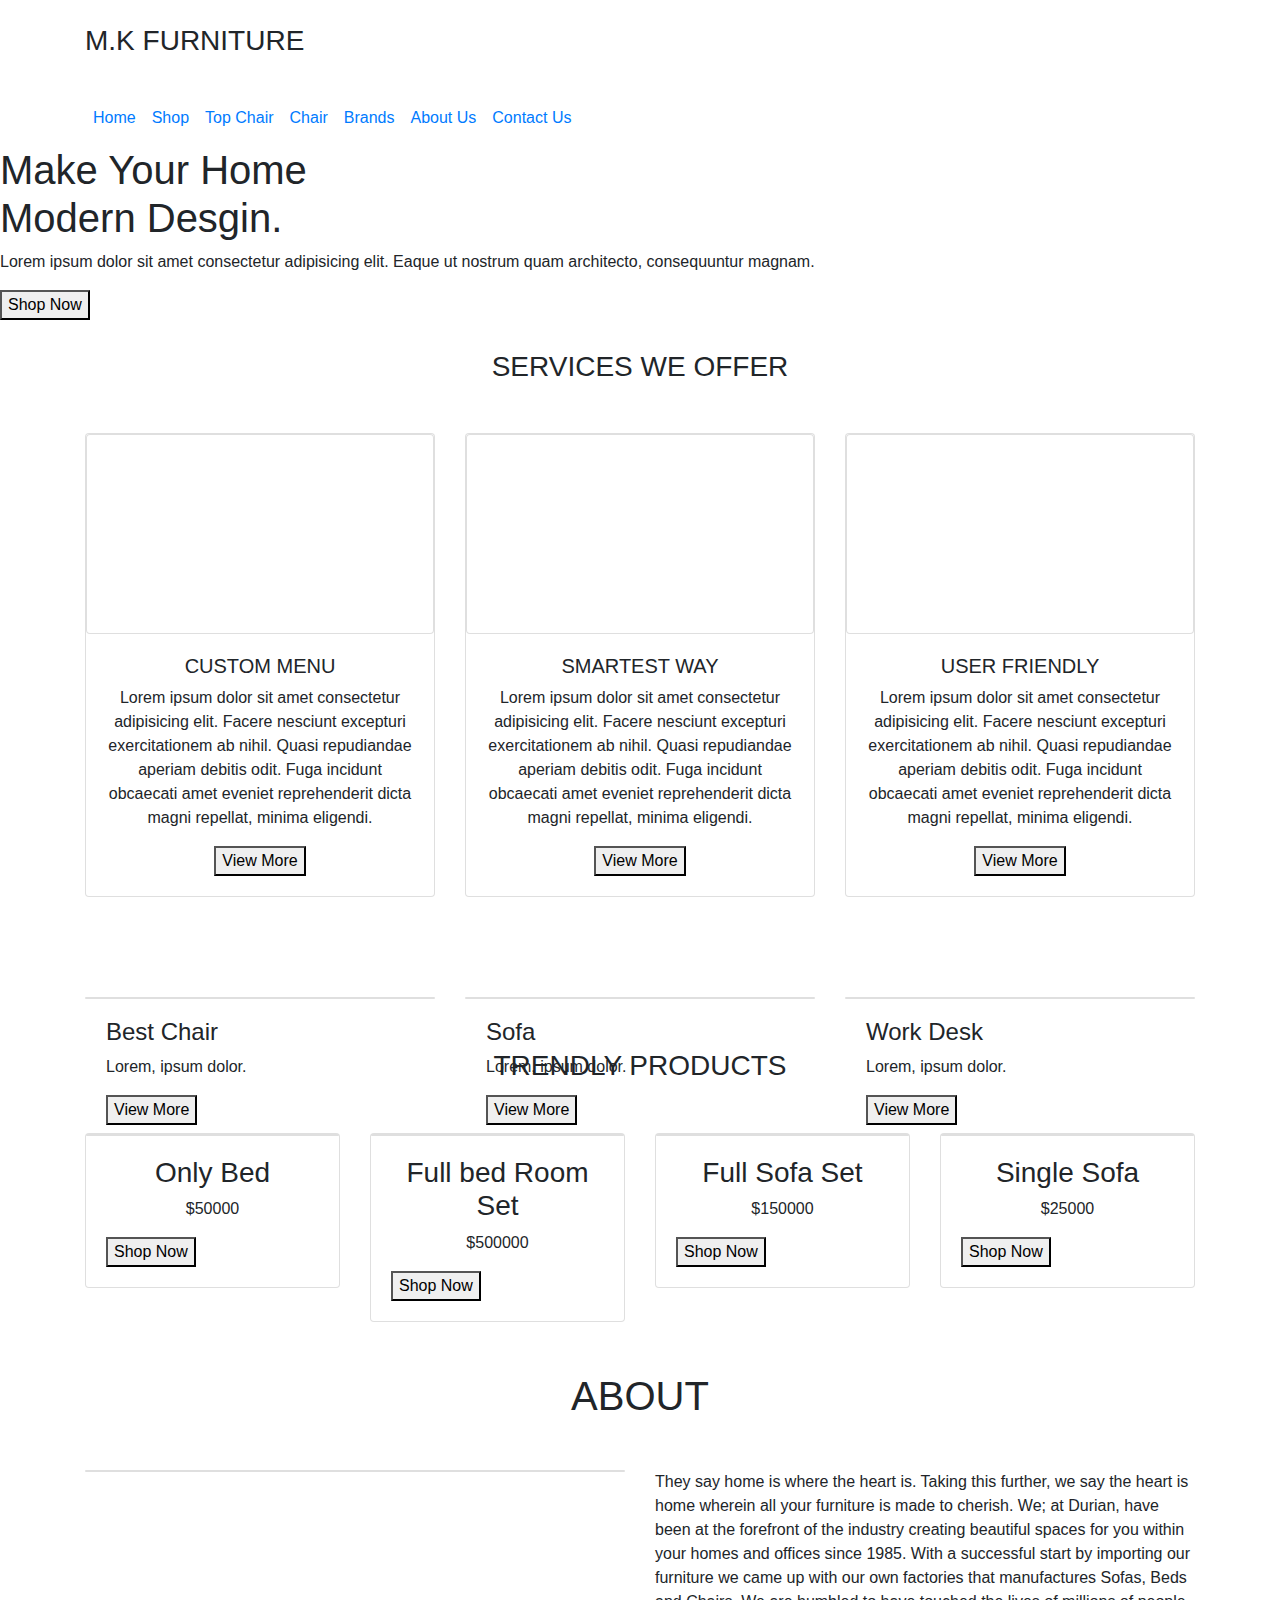
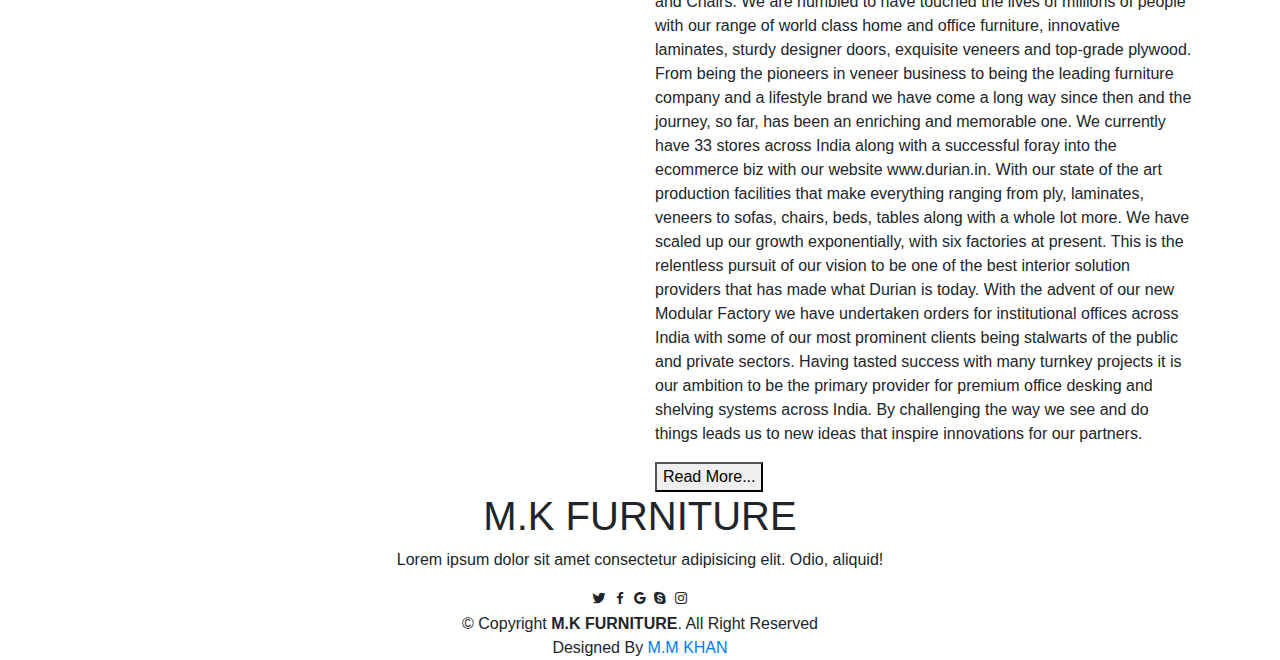
==== index.html @ 19c334e7 "Add files via upload" ====
<!DOCTYPE html>
<html lang="en">
<head>
    <meta charset="UTF-8">
    <meta http-equiv="X-UA-Compatible" content="IE=edge">
    <meta name="viewport" content="width=device-width, initial-scale=1.0">
    <title>M.K FURNITURE</title>
    <link rel="stylesheet" href="style.css">
    <!-- bootstrap link -->
    <link rel="stylesheet" href="https://cdn.jsdelivr.net/npm/bootstrap@4.0.0/dist/css/bootstrap.min.css" integrity="sha384-Gn5384xqQ1aoWXA+058RXPxPg6fy4IWvTNh0E263XmFcJlSAwiGgFAW/dAiS6JXm" crossorigin="anonymous">
    <script src="https://code.jquery.com/jquery-3.2.1.slim.min.js" integrity="sha384-KJ3o2DKtIkvYIK3UENzmM7KCkRr/rE9/Qpg6aAZGJwFDMVNA/GpGFF93hXpG5KkN" crossorigin="anonymous"></script>

    <script src="https://cdn.jsdelivr.net/npm/popper.js@1.12.9/dist/umd/popper.min.js" integrity="sha384-ApNbgh9B+Y1QKtv3Rn7W3mgPxhU9K/ScQsAP7hUibX39j7fakFPskvXusvfa0b4Q" crossorigin="anonymous"></script>
<script src="https://cdn.jsdelivr.net/npm/bootstrap@4.0.0/dist/js/bootstrap.min.js" integrity="sha384-JZR6Spejh4U02d8jOt6vLEHfe/JQGiRRSQQxSfFWpi1MquVdAyjUar5+76PVCmYl" crossorigin="anonymous"></script>

    <!-- bootstrap link -->
    <!-- Icons link  -->
    <link href='https://unpkg.com/boxicons@2.1.4/css/boxicons.min.css' rel='stylesheet'>
  <!-- Icons link  -->

    

</head>
<body>
    <!-- nave top -->
    <div class="container">
        <div class="navebar-top">
            <div class="social-link">
               <i><img src="./Image/fbi.png" alt="" width="30px"></i>
               <i><img src="./Image/twitterlogooutline_80724.png" alt="" width="30px"></i>
               <i><img src="./Image/87390.png" alt="" width="30px"></i>
            </div>
            <div class="logo">
                <h3>M.K FURNITURE</h3>
            </div>
            <div class="icon">
                <i><img src="./Image/search-interface-symbol.png" alt="" width="20px"></i>
                <i><img src="Image/heart.png" alt="" width="20px">
                    <i><img src="./Image/shopping-cart.png" alt="" width="25px"></i>
                </i>
            </div>
        </div>
    </div>
    <!-- nave top -->

    <!-- nave link -->
    <div class="main-contener">
    

            <nav class="navbar navbar-expand-md" id="navebar-color">
            <div class="container">
              
                <!-- Toggler/collapsibe Button -->
                <button class="navbar-toggler" type="button" data-toggle="collapse" data-target="#collapsibleNavbar">
                  <span><i><img src="./Image/menu.png" alt=" " width="30px"></i></span>
                </button>
              
                <!-- Navbar links -->
                <div class="collapse navbar-collapse" id="collapsibleNavbar">
                  <ul class="navbar-nav">
                    <li class="nav-item">
                      <a class="nav-link" href="#">Home</a>
                    </li>
                    <li class="nav-item">
                      <a class="nav-link" href="#">Shop</a>
                    </li>
                    <li class="nav-item">
                      <a class="nav-link" href="#">Top Chair</a>
                    </li>
                    <li class="nav-item">
                      <a class="nav-link" href="#">Chair</a>
                    </li>
                    <li class="nav-item">
                      <a class="nav-link" href="#">Brands</a>
                    </li><li class="nav-item">
                      <a class="nav-link" href="./About.html">About Us</a>
                    </li>
                    <li class="nav-item">
                      <a class="nav-link" href="./contect us.html">Contact Us</a>
                    </li>
                  </ul>
                </div>
            </div>
              </nav>

          <div class="content">
            <h1>Make Your Home
                <br>Modern Desgin.
            </h1>
            <p>Lorem ipsum dolor sit amet consectetur adipisicing elit. Eaque ut nostrum quam architecto, consequuntur magnam.</p>
            <div id="btn1"><button>Shop Now</button></div>
          </div>
    </div>
    <!-- nave link -->
    <!-- card 1 -->
    <div class="container">
      <h3 class="text-center" style="padding-top: 30px;">SERVICES WE OFFER</h3>
      <div class="row" style="margin-top: 50px;">
        <div class="col-md-4 py-3 py-md-0">
          <div class="card">
            <img src="./Image/card 1.jpg" alt="" class="card image-top" height="200px">
            <div class="card-body">
              <h5 class="card-titel text-center" >CUSTOM MENU</h5>
              <p class="card-text text-center">Lorem ipsum dolor sit amet consectetur adipisicing elit. Facere nesciunt excepturi exercitationem ab nihil. Quasi repudiandae aperiam debitis odit. Fuga incidunt obcaecati amet eveniet reprehenderit dicta magni repellat, minima eligendi.</p>
              <div id="btn2" class="text-center"><button>View More</button></div>
            </div>
          </div>
        </div>
        <div class="col-md-4 py-3 py-md-0">
          <div class="card">
            <img src="./Image/card2.jpg" alt="" class="card image-top" height="200px">
            <div class="card-body">
              <h5 class="card-titel text-center" >SMARTEST WAY</h5>
              <p class="card-text text-center">Lorem ipsum dolor sit amet consectetur adipisicing elit. Facere nesciunt excepturi exercitationem ab nihil. Quasi repudiandae aperiam debitis odit. Fuga incidunt obcaecati amet eveniet reprehenderit dicta magni repellat, minima eligendi.</p>
              <div id="btn2" class="text-center"><button>View More</button></div>
            </div>
          </div>
        </div>
        <div class="col-md-4 py-3 py-md-0">
          <div class="card">
            <img src="./Image/card3.jpg" alt="" class="card image-top" height="200px">
            <div class="card-body">
              <h5 class="card-titel text-center" >USER FRIENDLY</h5>
              <p class="card-text text-center">Lorem ipsum dolor sit amet consectetur adipisicing elit. Facere nesciunt excepturi exercitationem ab nihil. Quasi repudiandae aperiam debitis odit. Fuga incidunt obcaecati amet eveniet reprehenderit dicta magni repellat, minima eligendi.</p>
              <div id="btn2" class="text-center"><button>View More</button></div>
            </div>
          </div>
        </div>
      </div>
    </div>
    <!-- card 1 -->
  
    <!-- card 2 -->
    <div class="container">
      <div class="row" style="margin-top:100px ">
        <div class="col-md-4 py-3py-md-0">
<div class="card" id="tpc">
  <img src="./Image/card2 (5).jpg" alt="">
  <div class="card-img-overlay">
    <h4 class="card-titel">Best Chair</h4>
    <p class="card-text">Lorem, ipsum dolor.</p>
    <div id="btn2"><button>View More</button></div>
  </div>
</div>
        </div>
        <div class="col-md-4 py-3py-md-0">
          <div class="card" id="tpc">
            <img src="./Image/card2 (2).jpg" alt="">
            <div class="card-img-overlay">
              <h4 class="card-titel">Sofa</h4>
              <p class="card-text">Lorem, ipsum dolor.</p>
              <div id="btn2"><button>View More</button></div>
            </div>
          </div>
                  </div>
                  <div class="col-md-4 py-3 py-md-0">
                    <div class="card" id="tpc">
                      <img src="./Image/card2 (4).jpg" alt="">
                      <div class="card-img-overlay">
                        <h4 class="card-titel">Work Desk</h4>
                        <p class="card-text">Lorem, ipsum dolor.</p>
                        <div id="btn2"><button>View More</button></div>
                      </div>
                    </div>
                            </div>
      </div>
    </div>
    <!-- card 2 -->

    <!-- card 3 -->
    <div class="container">
      <h3 class="text-center" style="margin-top: 50px;">TRENDLY PRODUCTS</h3>
      <div class="row" style="margin-top: 50px;">
        <div class="col-md-3 py-3 py-md-0">
          <div class="card" id="c">
            <img src="./Image/1 (1).jpg" alt="" class="card image-top">
            <div class="card-body">
              <h3 class="card-titel text-center">Only Bed</h3>
              <p class="card-text text-center">$50000</p>
              <div id="btn3"><button>Shop Now</button></div>
          </div>
          </div>
        </div>
        <div class="col-md-3 py-3 py-md-0">
          <div class="card" id="c">
            <img src="./Image/1 (2).jpg" alt="" class="card image-top">
            <div class="card-body">
              <h3 class="card-titel text-center">Full bed Room Set</h3>
              <p class="card-text text-center">$500000</p>
              <div id="btn3"><button>Shop Now</button></div>
          </div>
          </div>
        </div>
        <div class="col-md-3 py-3 py-md-0">
          <div class="card" id="c">
            <img src="./Image/1 (3).jpg" alt="" class="card image-top">
            <div class="card-body">
              <h3 class="card-titel text-center">Full Sofa Set</h3>
              <p class="card-text text-center">$150000</p>
              <div id="btn3"><button>Shop Now</button></div>
          </div>
          </div>
        </div>
        <div class="col-md-3 py-3 py-md-0">
          <div class="card" id="c">
            <img src="./Image/1 (4).jpg" alt="" class="card image-top">
            <div class="card-body">
              <h3 class="card-titel text-center">Single Sofa</h3>
              <p class="card-text text-center">$25000</p>
              <div id="btn3"><button>Shop Now</button></div>
          </div>
          </div>
        </div>
        
      </div>
    </div>
    <!-- card 3 -->
    <!-- Abuot -->

<div class="container">
  <h1 class="text-center" style="margin-top: 50px;">ABOUT</h1>
  <div class="row" style="margin-top: 50px;">
  <div class="col-md-6 py-3 py-md-0">
    <div class="card">
      <img src="./Image/about.jpg" alt="">
    </div>
  </div>

  <div class="col-md-6 py-3 py-md-0">
    <p>They say home is where the heart is.

      Taking this further, we say the heart is home wherein all your furniture is made to cherish.
      
      We; at Durian, have been at the forefront of the industry creating beautiful spaces for you within your homes and offices since 1985.
      With a successful start by importing our furniture we came up with our own factories that manufactures Sofas, Beds and Chairs. We are humbled to have touched the lives of millions of people with our range of world class home and office furniture, innovative laminates, sturdy designer doors, exquisite veneers and top-grade plywood.
      
      From being the pioneers in veneer business to being the leading furniture company and a lifestyle brand we have come a long way since then and the journey, so far, has been an enriching and memorable one.
      
      We currently have 33 stores across India along with a successful foray into the ecommerce biz with our website www.durian.in. With our state of the art production facilities that make everything ranging from ply, laminates, veneers to sofas, chairs, beds, tables along with a whole lot more. We have scaled up our growth exponentially, with six factories at present. This is the relentless pursuit of our vision to be one of the best interior solution providers that has made what Durian is today.
      
      With the advent of our new Modular Factory we have undertaken orders for institutional offices across India with some of our most prominent clients being stalwarts of the public and private sectors. Having tasted success with many turnkey projects it is our ambition to be the primary provider for premium office desking and shelving systems across India.
      By challenging the way we see and do things leads us to new ideas that inspire innovations for our partners.</p>
    <div id="btn4"><button>Read More...</button></div>
  </div>
</div>
</div>
 <!-- Abuot -->

 <!-- footer -->
 <footer id="footer">
  <h1 class="text-center">M.K FURNITURE</h1>
  <p class="text-center">Lorem ipsum dolor sit amet consectetur adipisicing elit. Odio, aliquid!</p>
  <div class="icons text-center">
    <i class="bx bxl-twitter"></i>
    <i class="bx bxl-facebook"></i>
    <i class="bx bxl-google"></i>
    <i class="bx bxl-skype"></i>
    <i class="bx bxl-instagram"></i>
  </div>
  <div class="copyright text-center">
    &copy; Copyright <strong><span>M.K FURNITURE</span></strong>. All Right Reserved
  </div>
  <div class="credite text-center">
    Designed By <a href="#">M.M KHAN</a>
  </div>
 </footer>
 <!-- footer -->
</body>
</html>
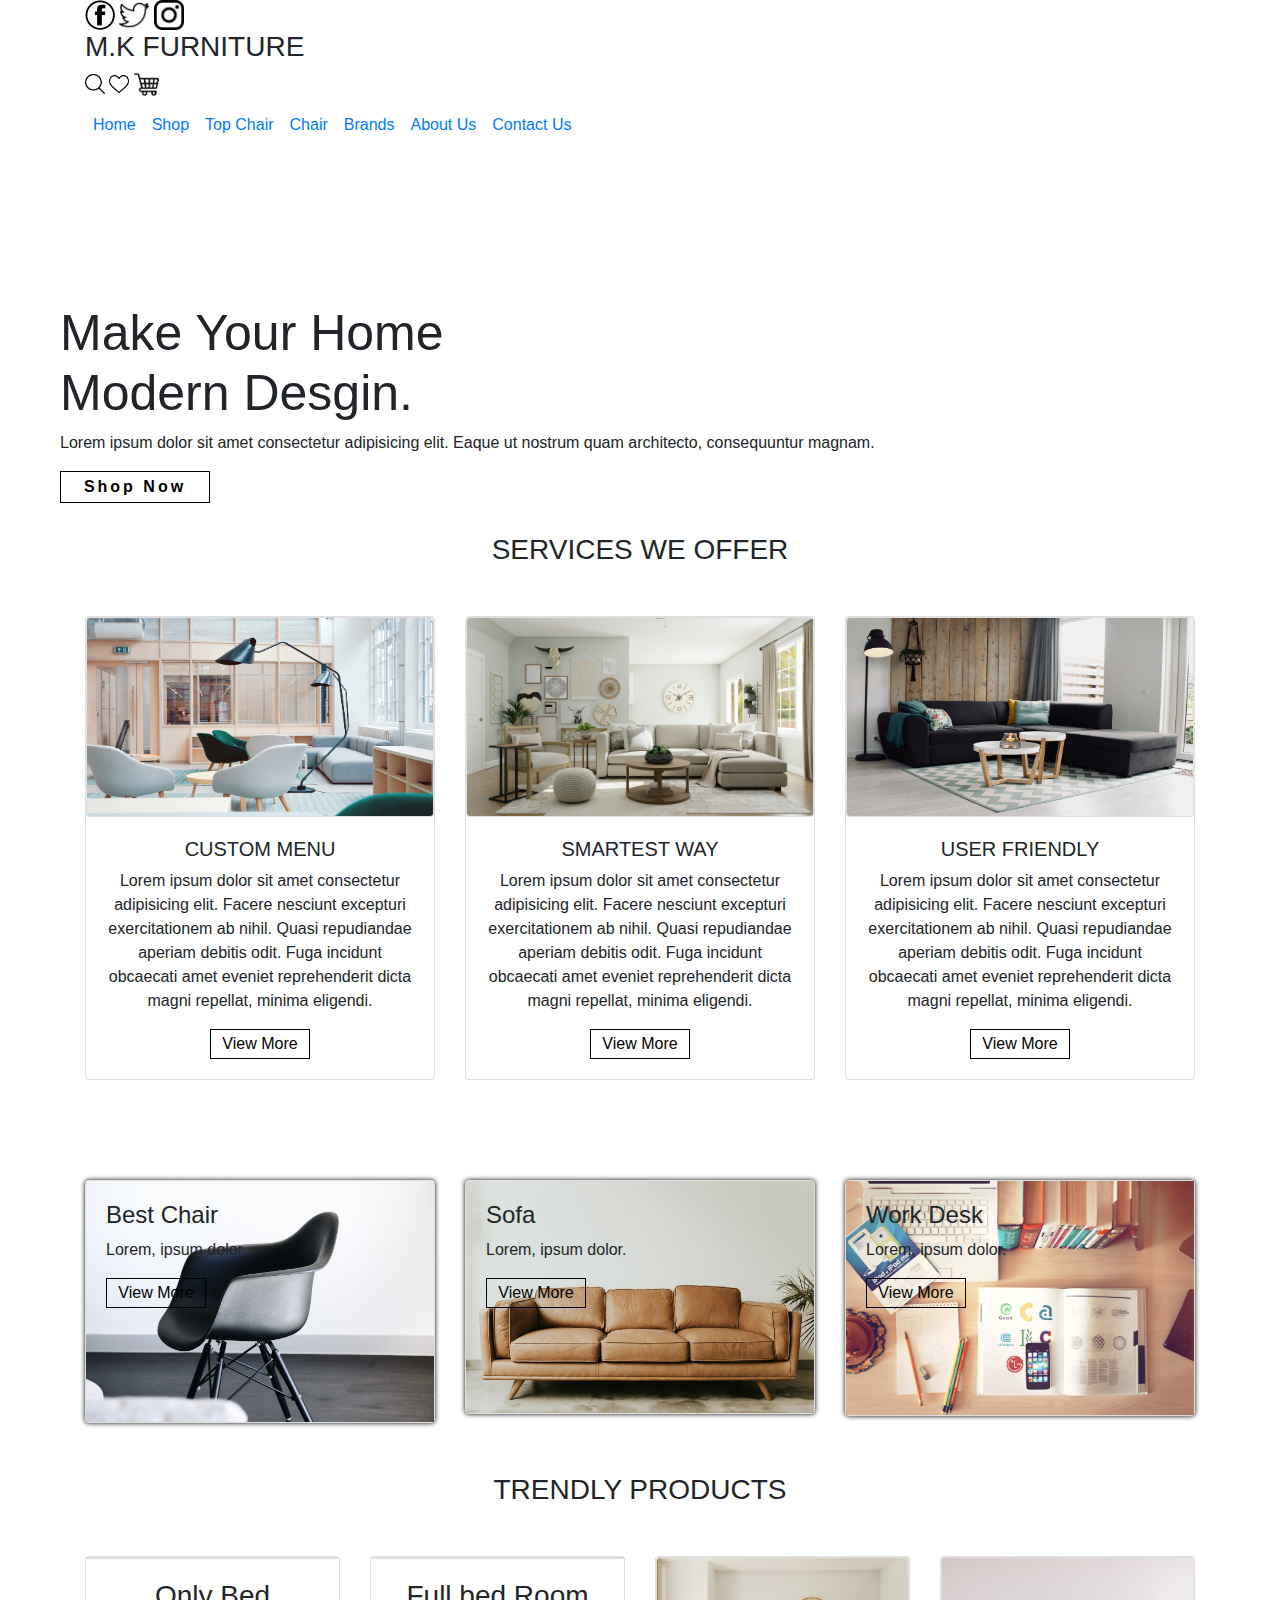
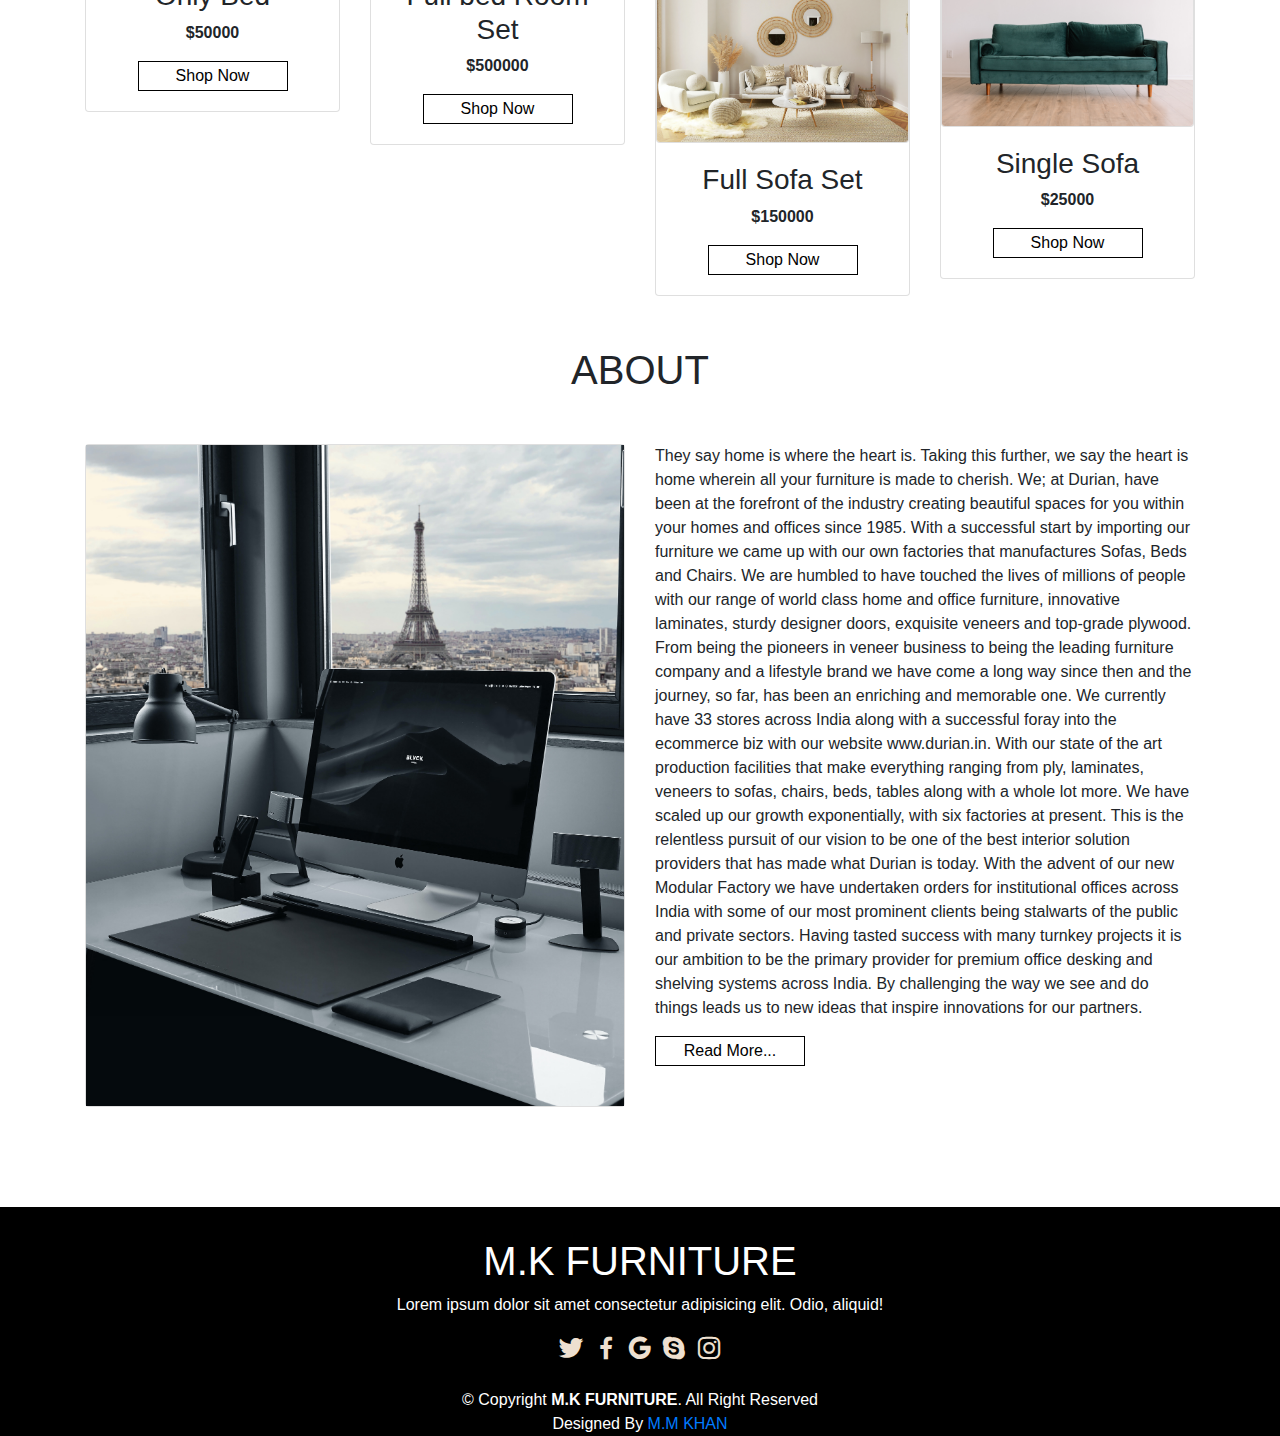
==== commit e4b350e6: "Update index.html" ====
--- a/index.html
+++ b/index.html
@@ -26,17 +26,17 @@
     <div class="container">
         <div class="navebar-top">
             <div class="social-link">
-               <i><img src="./Image/fbi.png" alt="" width="30px"></i>
-               <i><img src="./Image/twitterlogooutline_80724.png" alt="" width="30px"></i>
-               <i><img src="./Image/87390.png" alt="" width="30px"></i>
+               <i><img src="./fbi.png" alt="" width="30px"></i>
+               <i><img src="./twitterlogooutline_80724.png" alt="" width="30px"></i>
+               <i><img src="./87390.png" alt="" width="30px"></i>
             </div>
             <div class="logo">
                 <h3>M.K FURNITURE</h3>
             </div>
             <div class="icon">
-                <i><img src="./Image/search-interface-symbol.png" alt="" width="20px"></i>
-                <i><img src="Image/heart.png" alt="" width="20px">
-                    <i><img src="./Image/shopping-cart.png" alt="" width="25px"></i>
+                <i><img src="./search-interface-symbol.png" alt="" width="20px"></i>
+                <i><img src="./heart.png" alt="" width="20px">
+                    <i><img src="./shopping-cart.png" alt="" width="25px"></i>
                 </i>
             </div>
         </div>
@@ -52,7 +52,7 @@
               
                 <!-- Toggler/collapsibe Button -->
                 <button class="navbar-toggler" type="button" data-toggle="collapse" data-target="#collapsibleNavbar">
-                  <span><i><img src="./Image/menu.png" alt=" " width="30px"></i></span>
+                  <span><i><img src="./menu.png" alt=" " width="30px"></i></span>
                 </button>
               
                 <!-- Navbar links -->
@@ -98,7 +98,7 @@
       <div class="row" style="margin-top: 50px;">
         <div class="col-md-4 py-3 py-md-0">
           <div class="card">
-            <img src="./Image/card 1.jpg" alt="" class="card image-top" height="200px">
+            <img src="./card 1.jpg" alt="" class="card image-top" height="200px">
             <div class="card-body">
               <h5 class="card-titel text-center" >CUSTOM MENU</h5>
               <p class="card-text text-center">Lorem ipsum dolor sit amet consectetur adipisicing elit. Facere nesciunt excepturi exercitationem ab nihil. Quasi repudiandae aperiam debitis odit. Fuga incidunt obcaecati amet eveniet reprehenderit dicta magni repellat, minima eligendi.</p>
@@ -108,7 +108,7 @@
         </div>
         <div class="col-md-4 py-3 py-md-0">
           <div class="card">
-            <img src="./Image/card2.jpg" alt="" class="card image-top" height="200px">
+            <img src="./card2.jpg" alt="" class="card image-top" height="200px">
             <div class="card-body">
               <h5 class="card-titel text-center" >SMARTEST WAY</h5>
               <p class="card-text text-center">Lorem ipsum dolor sit amet consectetur adipisicing elit. Facere nesciunt excepturi exercitationem ab nihil. Quasi repudiandae aperiam debitis odit. Fuga incidunt obcaecati amet eveniet reprehenderit dicta magni repellat, minima eligendi.</p>
@@ -118,7 +118,7 @@
         </div>
         <div class="col-md-4 py-3 py-md-0">
           <div class="card">
-            <img src="./Image/card3.jpg" alt="" class="card image-top" height="200px">
+            <img src="./card3.jpg" alt="" class="card image-top" height="200px">
             <div class="card-body">
               <h5 class="card-titel text-center" >USER FRIENDLY</h5>
               <p class="card-text text-center">Lorem ipsum dolor sit amet consectetur adipisicing elit. Facere nesciunt excepturi exercitationem ab nihil. Quasi repudiandae aperiam debitis odit. Fuga incidunt obcaecati amet eveniet reprehenderit dicta magni repellat, minima eligendi.</p>
@@ -135,7 +135,7 @@
       <div class="row" style="margin-top:100px ">
         <div class="col-md-4 py-3py-md-0">
 <div class="card" id="tpc">
-  <img src="./Image/card2 (5).jpg" alt="">
+  <img src="./card2 (5).jpg" alt="">
   <div class="card-img-overlay">
     <h4 class="card-titel">Best Chair</h4>
     <p class="card-text">Lorem, ipsum dolor.</p>
@@ -145,7 +145,7 @@
         </div>
         <div class="col-md-4 py-3py-md-0">
           <div class="card" id="tpc">
-            <img src="./Image/card2 (2).jpg" alt="">
+            <img src="./card2 (2).jpg" alt="">
             <div class="card-img-overlay">
               <h4 class="card-titel">Sofa</h4>
               <p class="card-text">Lorem, ipsum dolor.</p>
@@ -155,7 +155,7 @@
                   </div>
                   <div class="col-md-4 py-3 py-md-0">
                     <div class="card" id="tpc">
-                      <img src="./Image/card2 (4).jpg" alt="">
+                      <img src="./card2 (4).jpg" alt="">
                       <div class="card-img-overlay">
                         <h4 class="card-titel">Work Desk</h4>
                         <p class="card-text">Lorem, ipsum dolor.</p>
@@ -173,7 +173,7 @@
       <div class="row" style="margin-top: 50px;">
         <div class="col-md-3 py-3 py-md-0">
           <div class="card" id="c">
-            <img src="./Image/1 (1).jpg" alt="" class="card image-top">
+            <img src="./1 (1).jpg" alt="" class="card image-top">
             <div class="card-body">
               <h3 class="card-titel text-center">Only Bed</h3>
               <p class="card-text text-center">$50000</p>
@@ -183,7 +183,7 @@
         </div>
         <div class="col-md-3 py-3 py-md-0">
           <div class="card" id="c">
-            <img src="./Image/1 (2).jpg" alt="" class="card image-top">
+            <img src="./1 (2).jpg" alt="" class="card image-top">
             <div class="card-body">
               <h3 class="card-titel text-center">Full bed Room Set</h3>
               <p class="card-text text-center">$500000</p>
@@ -193,7 +193,7 @@
         </div>
         <div class="col-md-3 py-3 py-md-0">
           <div class="card" id="c">
-            <img src="./Image/1 (3).jpg" alt="" class="card image-top">
+            <img src="./1 (3).jpg" alt="" class="card image-top">
             <div class="card-body">
               <h3 class="card-titel text-center">Full Sofa Set</h3>
               <p class="card-text text-center">$150000</p>
@@ -203,7 +203,7 @@
         </div>
         <div class="col-md-3 py-3 py-md-0">
           <div class="card" id="c">
-            <img src="./Image/1 (4).jpg" alt="" class="card image-top">
+            <img src="./1 (4).jpg" alt="" class="card image-top">
             <div class="card-body">
               <h3 class="card-titel text-center">Single Sofa</h3>
               <p class="card-text text-center">$25000</p>
@@ -222,7 +222,7 @@
   <div class="row" style="margin-top: 50px;">
   <div class="col-md-6 py-3 py-md-0">
     <div class="card">
-      <img src="./Image/about.jpg" alt="">
+      <img src="./about.jpg" alt="">
     </div>
   </div>
 
@@ -266,4 +266,4 @@
  </footer>
  <!-- footer -->
 </body>
-</html>+</html>
--- a/style.css
+++ b/style.css
@@ -0,0 +1,127 @@
+
+
+.main-nav{
+   
+
+}
+
+
+/* content  */
+.content{
+ margin-top: 150px;
+ margin-left: 60px;
+}
+.content h1{
+    font-size: 50px;
+
+}
+#btn1 button{
+    width: 150px;
+    height: 32px;
+    background: transparent;
+    border: 1px solid black;
+    letter-spacing: 3px;
+    font-weight: bold;
+    transition: 0.5s ease;
+    cursor: pointer;
+}
+#btn1 button:hover{
+    color: green;
+}
+@media screen and (max-width:420px) {
+    .content h1{
+font-size: 30px;
+    }
+}
+/* content  */
+/* main container*/
+
+/* card 1 */
+#btn2 button{
+    width: 100px;
+    height: 30px;
+    background: transparent;
+    border: 1px solid black;
+    transition: 0.5s ease;
+    cursor: pointer;
+}
+
+#btn2 button:hover{
+    background-color: rgba(238,224,208);
+}
+/* card 1 */
+
+/* card 2 */
+#tpc{
+    box-shadow: 0 0 5px black;
+    transition: 0.5 ease;
+    cursor: pointer;
+}
+#tpc:hover{
+    transform: translateY(-10px);
+}
+/* card 2 */
+
+/* card 3 */
+#c{
+    font-weight: bold;
+}
+#btn3{
+    text-align: center;
+}
+#btn3 button{
+    width: 150px;
+    height: 30px;
+    background: transparent;
+    border: 1px solid black;
+    transition: 0.5s ease;
+    cursor: pointer;
+   
+}
+#btn3 button:hover{
+    background-color: rgba(238,224,208) ;
+}
+@media screen and (max-width:895px) {
+    #btn3 button{
+        width: 100px;
+    }
+}
+/* card 3 */
+/* about */
+#btn4 button{
+    width: 150px;
+    height: 30px;
+    background: transparent;
+    border: 1px solid black;
+    transition: 0.5s ease;
+    cursor: pointer;
+}
+#btn4 button:hover{
+    background-color: rgba(238,224,208) ;}
+/* about */
+/* Footer  */
+#footer{
+    width: 100%;
+    background-color: black;
+    margin-top: 100px;
+}
+#footer h1{
+    color: white;
+    padding-top: 30px;
+}
+#footer p{
+    color: white;
+}
+.icons i{
+    color: rgba(238,224,208);
+    font-size: 30px;
+    cursor: pointer;
+}
+.copyright{
+    color: white;
+    margin-top: 20px;
+}
+.credite{
+    color: white;
+}
+/* Footer  */